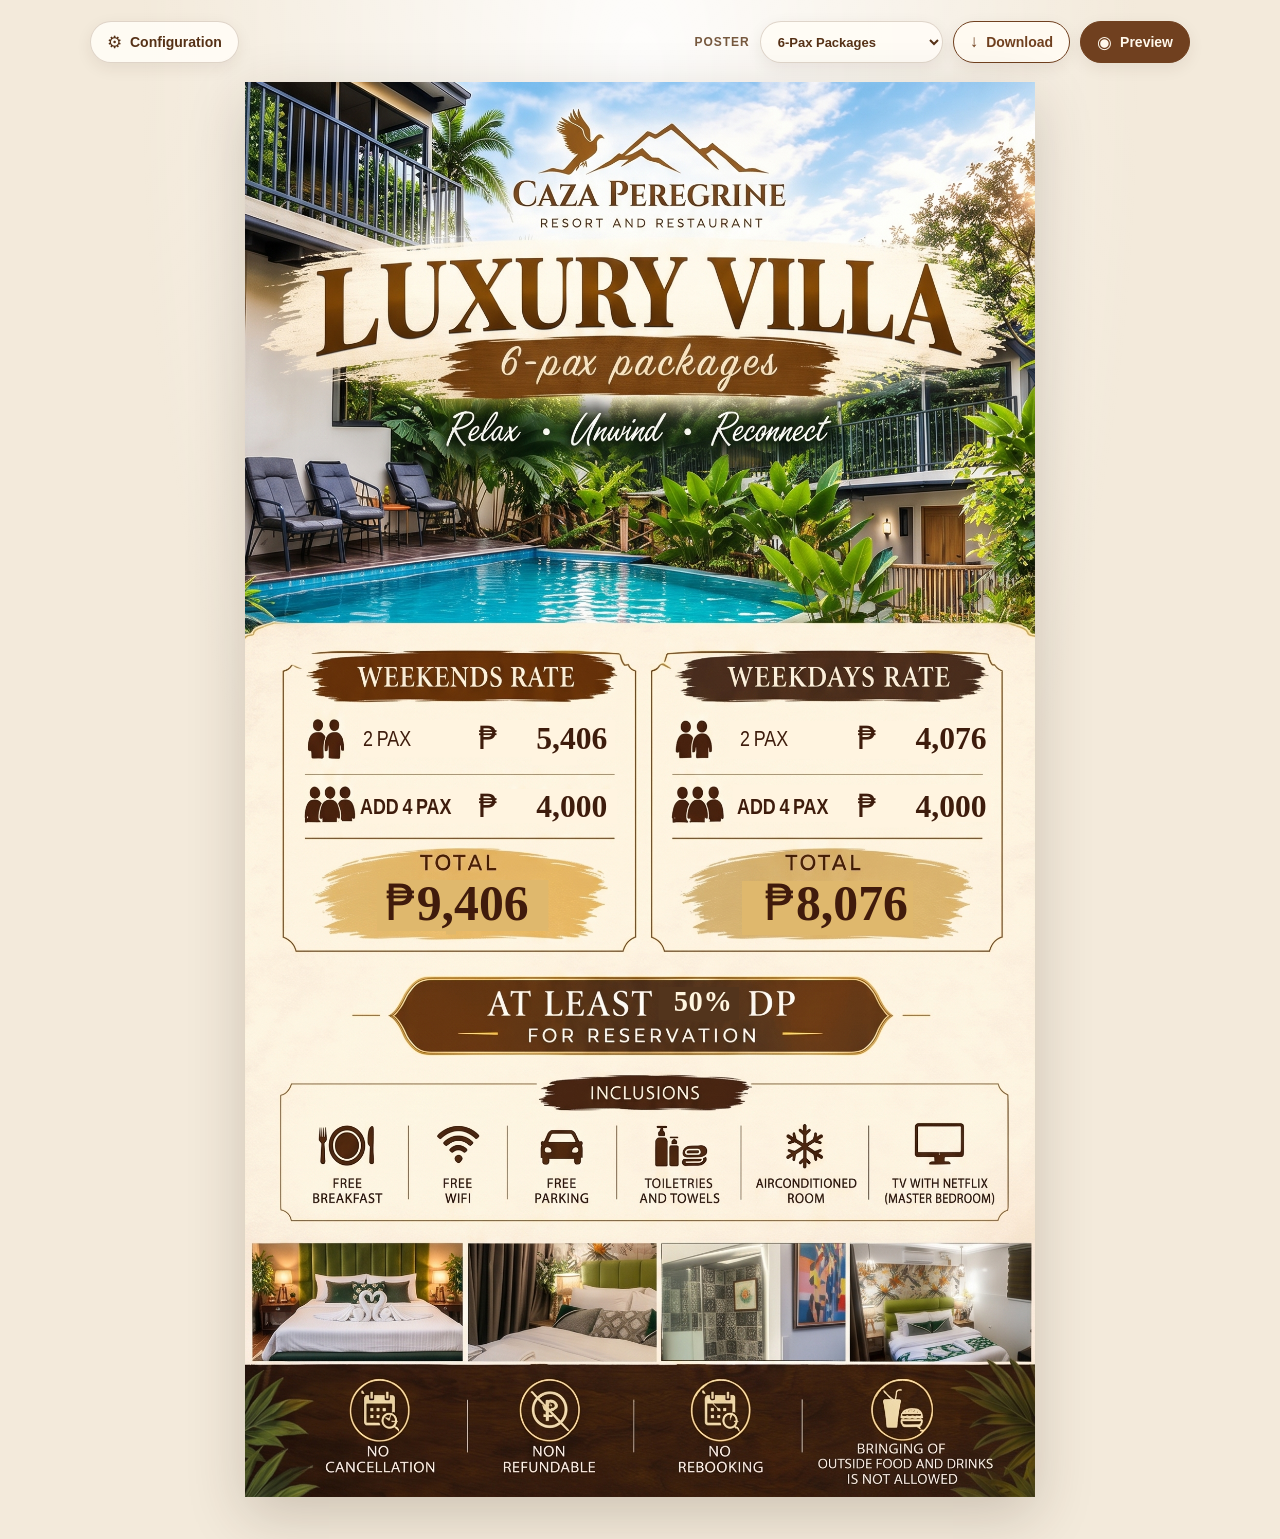
==== app-7f4c9a2e8b1d403f9a72e5b8/index.html @ 6832ab53 "Readjust layout" ====
<!doctype html>
<html lang="en">
  <head>
    <meta charset="UTF-8">
    <meta name="viewport" content="width=device-width, initial-scale=1">
    <meta name="theme-color" content="#f6ecd9">
    <title>Caza Peregrine | Package Pricing Editor</title>
    <link rel="stylesheet" href="styles.css">
  </head>
  <body>
    <main class="app">
      <header class="toolbar" aria-label="Poster controls">
        <button class="toolbar-button settings-button" id="settings-button" type="button" aria-label="Open pricing configuration">
          <span aria-hidden="true">⚙</span>
          <span class="button-label">Configuration</span>
        </button>
        <div class="toolbar-right">
          <label class="poster-select-label" for="poster-select">Poster</label>
          <select id="poster-select" aria-label="Choose poster">
            <option value="packages">6-Pax Packages</option>
            <option value="weekend">Weekend Package</option>
          </select>
          <button class="toolbar-button download-button" id="download-button" type="button" aria-label="Download current poster">
            <span aria-hidden="true">↓</span>
            <span>Download</span>
          </button>
          <button class="toolbar-button preview-button" id="preview-button" type="button">
            <span aria-hidden="true">◉</span>
            <span id="preview-label">Preview</span>
          </button>
        </div>
      </header>

      <section class="poster-shell" aria-label="Editable Caza Peregrine pricing poster">
        <div class="poster" id="packages-poster">
          <img class="poster-background" src="assets/images/background_6PaxPackages.png" alt="Caza Peregrine Luxury Villa 6-pax packages poster">
          <div class="poster-fields packages-fields">
            <div class="price-row weekend-base">
              <span class="pax-value"><input data-setting="basePax" aria-label="Weekend base number of guests"><span>PAX</span></span>
              <span class="money-value"><span>₱</span><input data-setting="weekendRate" aria-label="Weekend base rate"></span>
            </div>
            <div class="price-row weekend-additional">
              <span class="pax-value"><span>ADD</span><input data-derived="additionalPax" aria-label="Weekend additional guests" readonly><span>PAX</span></span>
              <span class="money-value"><span>₱</span><input data-setting="additionalRate" aria-label="Weekend additional guest rate"></span>
            </div>
            <div class="total-value weekend-total" aria-label="Weekend total price"></div>
            <div class="price-row weekday-base">
              <span class="pax-value"><input data-setting="basePax" aria-label="Weekday base number of guests"><span>PAX</span></span>
              <span class="money-value"><span>₱</span><input data-setting="weekdayRate" aria-label="Weekday base rate"></span>
            </div>
            <div class="price-row weekday-additional">
              <span class="pax-value"><span>ADD</span><input data-derived="additionalPax" aria-label="Weekday additional guests" readonly><span>PAX</span></span>
              <span class="money-value"><span>₱</span><input data-setting="additionalRate" aria-label="Weekday additional guest rate"></span>
            </div>
            <div class="total-value weekday-total" aria-label="Weekday total price"></div>
            <input class="deposit-percent" data-setting="depositPercent" aria-label="Downpayment percentage" inputmode="decimal">
          </div>
        </div>

        <div class="poster is-hidden" id="weekend-poster">
          <img class="poster-background" src="assets/images/background_weekendPackage.png" alt="Caza Peregrine Luxury Villa weekend package poster">
          <div class="poster-fields weekend-fields">
            <div class="weekend-base-pax">
              <span class="pax-value"><input data-setting="basePax" aria-label="Weekend package base number of guests"><span>PAX</span></span>
            </div>
            <div class="weekend-base-rate money-value">
              <span>₱</span><input data-setting="weekendRate" aria-label="Weekend package base rate">
            </div>
            <div class="weekend-add-pax">
              <span class="pax-value"><span>ADD</span><input data-derived="additionalPax" aria-label="Weekend package additional guests" readonly><span>PAX</span></span>
            </div>
            <div class="weekend-add-rate money-value">
              <span>₱</span><input data-setting="additionalRate" aria-label="Weekend package additional guest rate">
            </div>
            <div class="weekend-total-value"></div>
            <div class="weekend-deposit-value"></div>
          </div>
        </div>
      </section>
    </main>

    <dialog class="settings-dialog" id="settings-dialog" aria-labelledby="dialog-title">
      <form method="dialog" class="dialog-content" id="settings-form">
        <div class="dialog-heading">
          <div>
            <p class="eyebrow">CAZA PEREGRINE · PRICING</p>
            <h1 id="dialog-title">Package configuration</h1>
          </div>
          <button class="close-button" value="close" aria-label="Close configuration">×</button>
        </div>
        <p class="dialog-intro">Changes update both posters instantly. Prices are in Philippine pesos.</p>
        <label class="setting-row">
          <span><strong>Base number of pax</strong><small>Guests included in the base rate</small></span>
          <input type="number" id="base-pax-setting" data-setting="basePax" min="1" max="6" step="1" required>
        </label>
        <label class="setting-row">
          <span><strong>Base rate – weekends</strong><small>Weekend package for the base guests</small></span>
          <span class="setting-input"><span>₱</span><input type="number" id="weekend-rate-setting" data-setting="weekendRate" min="0" step="1" required></span>
        </label>
        <label class="setting-row">
          <span><strong>Base rate – weekdays</strong><small>Weekday package for the base guests</small></span>
          <span class="setting-input"><span>₱</span><input type="number" id="weekday-rate-setting" data-setting="weekdayRate" min="0" step="1" required></span>
        </label>
        <div class="setting-pair" aria-label="Additional guest settings">
          <label class="setting-row">
            <span><strong>Number of additional pax</strong><small>Guests added to the base count</small></span>
            <input type="number" id="additional-pax-setting" data-setting="additionalPax" min="0" step="1" required>
          </label>
          <label class="setting-row">
            <span><strong>Additional pax rate</strong><small>Rate for additional guests</small></span>
            <span class="setting-input"><span>₱</span><input type="number" id="additional-rate-setting" data-setting="additionalRate" min="0" step="1" required></span>
          </label>
        </div>
        <label class="setting-row">
          <span><strong>DP rate</strong><small>Down-payment percentage of the total</small></span>
          <span class="setting-input"><input type="number" id="deposit-percent-setting" data-setting="depositPercent" min="0" max="99" step="1" required><span>%</span></span>
        </label>
        <div class="capacity-note"><span id="additional-count-note">4 additional guests</span> configured for this package.</div>
        <div class="dialog-actions">
          <button class="reset-button" id="reset-button" type="button">Reset defaults</button>
          <button class="done-button" value="close">Done</button>
        </div>
      </form>
    </dialog>

    <script src="app.js"></script>
  </body>
</html>
---- app-7f4c9a2e8b1d403f9a72e5b8/styles.css ----
:root {
  color-scheme: light;
  font-family: Arial, Helvetica, sans-serif;
  color: #382012;
  background: #f3eadb;
  font-synthesis: none;
  text-rendering: optimizeLegibility;
}

* {
  box-sizing: border-box;
}

body {
  margin: 0;
  min-width: 320px;
  min-height: 100vh;
  background:
    radial-gradient(ellipse at 50% 5%, rgba(255, 255, 255, 0.92), transparent 55%),
    #f3eadb;
}

button,
select,
input {
  font: inherit;
}

.app {
  width: min(100% - 32px, 1100px);
  margin: 0 auto;
  padding: 18px 0 42px;
}

.toolbar {
  min-height: 48px;
  margin: 0 auto 16px;
  display: flex;
  align-items: center;
  justify-content: space-between;
  gap: 12px;
}

.toolbar-right {
  display: flex;
  align-items: center;
  justify-content: flex-end;
  gap: 10px;
}

.toolbar-button,
#poster-select {
  min-height: 42px;
  border: 1px solid rgba(98, 56, 27, 0.2);
  border-radius: 999px;
  background: rgba(255, 252, 246, 0.92);
  color: #563116;
  box-shadow: 0 5px 16px rgba(67, 41, 22, 0.08);
}

.toolbar-button {
  display: inline-flex;
  align-items: center;
  justify-content: center;
  gap: 8px;
  padding: 0 16px;
  cursor: pointer;
  font-size: 14px;
  font-weight: 700;
  transition: background 150ms ease, transform 150ms ease;
}

.toolbar-button:hover,
#poster-select:hover {
  background: #fff;
}

.toolbar-button:active {
  transform: translateY(1px);
}

.toolbar-button > span:first-child {
  font-size: 17px;
}

.preview-button {
  border-color: #70401f;
  background: #70401f;
  color: #fff8eb;
}

.download-button {
  border-color: #70401f;
  background: #fffaf1;
  color: #70401f;
}

.preview-button:hover {
  background: #593218;
}

.poster-select-label {
  color: #76583e;
  font-size: 12px;
  font-weight: 700;
  letter-spacing: 0.08em;
  text-transform: uppercase;
}

#poster-select {
  padding: 0 34px 0 13px;
  font-size: 13px;
  font-weight: 700;
}

.poster-shell {
  width: min(100%, 790px);
  margin: 0 auto;
}

.poster {
  position: relative;
  width: 100%;
  aspect-ratio: 1536 / 2752;
  overflow: hidden;
  container-type: inline-size;
  box-shadow: 0 18px 55px rgba(54, 35, 18, 0.2);
}

.poster.is-hidden {
  display: none;
}

.poster-background,
.poster-fields {
  position: absolute;
  inset: 0;
  width: 100%;
  height: 100%;
}

.poster-background {
  display: block;
  object-fit: fill;
}

.poster-fields {
  pointer-events: none;
}

.price-row {
  position: absolute;
  left: 7.3%;
  width: 38.7%;
  height: 3.15%;
  display: flex;
  align-items: center;
  justify-content: space-between;
  gap: 1%;
  color: #3e1c0c;
}

.price-row.weekend-base {
  top: 43.7%;
}

.price-row.weekend-additional {
  top: 48.5%;
}

.price-row.weekday-base {
  left: 52.3%;
  top: 43.7%;
}

.price-row.weekday-additional {
  left: 52.3%;
  top: 48.5%;
}

.pax-value,
.money-value {
  min-width: 0;
  display: inline-flex;
  align-items: center;
  white-space: nowrap;
}

.pax-value {
  gap: 0.10cqw;
  font-size: 2.45cqw;
  line-height: 1;
}

.price-row .pax-value {
  position: absolute;
  left: 9.2cqw;
  width: 16.5cqw;
  transform: translateY(2.0cqw) scaleX(var(--pax-scale, 0.78));
  transform-origin: left center;
  font-size: 2.9cqw;
  font-family: "Arial Rounded MT", "Arial Rounded", Arial, sans-serif;
  font-weight: normal;
}

.price-row.weekend-additional .pax-value,
.price-row.weekday-additional .pax-value {
  font-weight: 600;
}

.price-row.weekend-base .pax-value,
.price-row.weekend-additional .pax-value {
  left: 7.2cqw;
}

.price-row.weekday-base .pax-value,
.price-row.weekday-additional .pax-value {
  left: 10.0cqw;
}

.pax-value input {
  flex: 0 0 0.9em;
  width: 0.9em;
  min-width: 0.9em;
  font-family: "Goudy Old Style", Goudy, Georgia, "Times New Roman", serif;
  font-weight: 700;
  text-align: center;
}

.price-row .pax-value > span {
  flex: 0 0 auto;
  white-space: nowrap;
}

.money-value {
  gap: 0.1em;
  font-family: Georgia, "Times New Roman", serif;
  font-size: 4.0cqw;
  font-weight: 700;
  line-height: 1;
}

.price-row .money-value {
  position: absolute;
  right: 0;
  width: 47%;
  justify-content: flex-end;
  transform: translateY(2cqw);
}

.price-row.weekday-base .money-value,
.price-row.weekday-additional .money-value {
  right: -3cqw;
}

.price-row .money-value.long-price {
  font-size: 3.35cqw;
}

.price-row .money-value.extra-long-price {
  font-size: 2.9cqw;
}

.money-value input {
  width: 3.4em;
  min-width: 0;
  text-align: right;
}

.total-value {
  position: absolute;
  width: 31%;
  height: 5.2%;
  display: flex;
  align-items: center;
  justify-content: center;
  color: #401b0c;
  font-family: Georgia, "Times New Roman", serif;
  font-size: 6.3cqw;
  font-weight: 700;
  line-height: 1;
  white-space: nowrap;
}

.weekend-total {
  top: 55.5%;
  left: 11.3%;
}

.weekday-total {
  top: 55.5%;
  left: 59.3%;
}

.deposit-percent {
  position: absolute;
  top: 63.9%;
  left: 54%;
  width: 8%;
  height: 2.2%;
  gap: 0.35em;
  font-family: Georgia, "Times New Roman", serif;
  font-size: 4.0cqw;
  font-weight: 700;
  letter-spacing: 0.025em;
  white-space: nowrap;
  text-align: center;
  color: #fff6df;
}

.deposit-percent input {
  width: 100%;
  height: 100%;
  background: #663614;
  color: #fff6df;
}

.poster-fields input {
  pointer-events: auto;
  padding: 0;
  border: 1px solid transparent;
  border-radius: 3px;
  outline: none;
  background: transparent;
  color: inherit;
  font: inherit;
  font-weight: inherit;
  line-height: inherit;
  letter-spacing: inherit;
  box-shadow: none;
  appearance: textfield;
  -moz-appearance: textfield;
}

.poster-fields input::-webkit-outer-spin-button,
.poster-fields input::-webkit-inner-spin-button {
  margin: 0;
  -webkit-appearance: none;
}

.poster-fields input.deposit-percent {
  border: 0;
  background: transparent;
  color: #fff6df;
  font: 700 3.6cqw Georgia, "Times New Roman", serif;
  letter-spacing: 0.025em;
  text-align: center;
}

body:not(.preview-mode) .poster-fields input:hover,
body:not(.preview-mode) .poster-fields input:focus {
  border-color: rgba(108, 61, 30, 0.5);
  background: rgba(255, 250, 239, 0.58);
  box-shadow: 0 0 0 2px rgba(108, 61, 30, 0.08);
}

.weekend-fields {
  color: #3e1c0c;
}

.weekend-base-pax,
.weekend-add-pax {
  position: absolute;
  width: 29%;
  height: 3.1%;
  display: flex;
  align-items: center;
  justify-content: center;
}

.weekend-base-pax {
  top: 41.1%;
  left: 21%;
}

.weekend-add-pax {
  top: 41.1%;
  left: 63.5%;
}

.weekend-fields .pax-value {
  gap: 0.12em;
  font-size: 3.6cqw;
  font-family: "Arial Rounded MT Bold", "Arial", sans-serif;
  font-weight: 700;
  transform: scaleX(var(--pax-scale, 0.9));
  transform-origin: center;
}

.weekend-add-pax .pax-value {
  font-weight: 600;
}

.weekend-fields .pax-value input {
  flex-basis: 1em;
  width: 1em;
  min-width: 1em;
}

.weekend-base-rate,
.weekend-add-rate {
  position: absolute;
  width: 29%;
  height: 4.1%;
  justify-content: center;
  font-size: 6.1cqw;
}

.weekend-base-rate {
  top: 43.6%;
  left: 12%;
}

.weekend-add-rate {
  top: 43.6%;
  left: 59%;
}

.weekend-fields .money-value input {
  width: 3.25em;
  text-align: center;
}

.weekend-fields .money-value.long-price {
  font-size: 5.1cqw;
}

.weekend-fields .money-value.extra-long-price {
  font-size: 4.3cqw;
}

.weekend-total-value {
  position: absolute;
  top: 50.45%;
  left: 21%;
  width: 58%;
  height: 5.5%;
  display: flex;
  align-items: center;
  justify-content: center;
  color: #fff6e3;
  font-family: Georgia, "Times New Roman", serif;
  font-size: 8.4cqw;
  font-weight: 700;
  white-space: nowrap;
  line-height: 1;
}

.weekend-deposit-value {
  position: absolute;
  top: 59.45%;
  left: 23%;
  width: 54%;
  height: 3.6%;
  display: flex;
  align-items: center;
  justify-content: center;
  color: #481e10;
  font-family: Georgia, "Times New Roman", serif;
  font-size: 5.2cqw;
  font-weight: 700;
  line-height: 1;
  white-space: nowrap;
}

.preview-mode .toolbar {
  position: static;
  width: min(100% - 32px, 1100px);
  margin: 0 auto 16px;
  padding-top: 12px;
}

.preview-mode .settings-button,
.preview-mode .poster-select-label,
.preview-mode #poster-select {
  display: none;
}

.preview-mode .app {
  width: 100%;
  padding: 0;
}

.preview-mode .poster-shell {
  width: min(100%, 790px);
}

.preview-mode .poster {
  box-shadow: none;
}

.settings-dialog {
  width: min(470px, calc(100% - 28px));
  max-height: calc(100% - 28px);
  max-width: none;
  overflow-y: auto;
  padding: 0;
  border: 1px solid rgba(90, 55, 30, 0.14);
  border-radius: 20px;
  background: #fffaf1;
  color: #392315;
  box-shadow: 0 28px 90px rgba(38, 24, 13, 0.28);
}

.settings-dialog::backdrop {
  background: rgba(35, 23, 15, 0.45);
  backdrop-filter: blur(3px);
}

.dialog-content {
  padding: 26px;
}

.dialog-heading {
  display: flex;
  align-items: flex-start;
  justify-content: space-between;
  gap: 12px;
}

.eyebrow {
  margin: 0 0 7px;
  color: #9a6d3d;
  font-size: 10px;
  font-weight: 800;
  letter-spacing: 0.15em;
}

.dialog-heading h1 {
  margin: 0;
  font-family: Georgia, "Times New Roman", serif;
  font-size: 25px;
  font-weight: 600;
}

.close-button {
  width: 34px;
  height: 34px;
  border: 0;
  border-radius: 50%;
  background: #f1e7d8;
  color: #54331b;
  cursor: pointer;
  font-size: 25px;
  line-height: 1;
}

.dialog-intro {
  margin: 12px 0 19px;
  color: #806b56;
  font-size: 13px;
  line-height: 1.5;
}

.setting-row {
  display: flex;
  align-items: center;
  justify-content: space-between;
  gap: 14px;
  padding: 13px 0;
  border-top: 1px solid #eee2d0;
}

.setting-pair {
  display: grid;
  grid-template-columns: repeat(2, minmax(0, 1fr));
  gap: 16px;
  margin: 20px 0 22px;
  padding: 17px 0;
  border-top: 1px solid #eee2d0;
  border-bottom: 1px solid #eee2d0;
}

.setting-pair .setting-row {
  min-width: 0;
  display: grid;
  align-content: start;
  gap: 10px;
  padding: 0;
  border: 0;
}

.setting-pair .setting-row > span:first-child {
  min-height: 45px;
}

.setting-pair .setting-row > input,
.setting-pair .setting-input {
  width: 100%;
}

.setting-pair .setting-input input {
  width: 100%;
  min-width: 0;
  flex: 1;
}

.setting-row > span:first-child {
  display: grid;
  gap: 4px;
}

.setting-row strong {
  font-size: 13px;
}

.setting-row small {
  color: #927d67;
  font-size: 11px;
}

.setting-row input {
  width: 112px;
  height: 39px;
  padding: 0 10px;
  border: 1px solid #dfcfb9;
  border-radius: 9px;
  background: #fffdf9;
  color: #482b17;
  text-align: right;
}

.setting-row input:focus {
  border-color: #956335;
  outline: 3px solid rgba(149, 99, 53, 0.14);
}

.setting-input {
  display: inline-flex;
  align-items: center;
  gap: 6px;
  color: #78522e;
  font-weight: 700;
}

.setting-input input {
  width: 106px;
}

.capacity-note {
  margin: 8px 0 2px;
  padding: 11px 12px;
  border-radius: 9px;
  background: #f4ecdf;
  color: #806b56;
  font-size: 12px;
}

.capacity-note span {
  color: #5a351c;
  font-weight: 700;
}

.dialog-actions {
  display: flex;
  align-items: center;
  justify-content: space-between;
  gap: 10px;
  margin-top: 21px;
}

.dialog-actions button {
  min-height: 40px;
  padding: 0 15px;
  border: 0;
  border-radius: 999px;
  cursor: pointer;
  font-size: 13px;
  font-weight: 700;
}

.reset-button {
  background: transparent;
  color: #795b3e;
}

.done-button {
  min-width: 90px;
  background: #70401f;
  color: #fff8eb;
}

.preview-mode .poster-fields input:not(.deposit-percent) {
  border-color: transparent !important;
  background: transparent !important;
  box-shadow: none !important;
}

.preview-mode .poster-fields input.deposit-percent {
  background: transparent !important;
}

@media (max-width: 600px) {
  .app {
    width: 100%;
    padding: 10px 0 24px;
  }

  .toolbar {
    width: calc(100% - 20px);
    min-height: 42px;
    margin-bottom: 10px;
    gap: 6px;
  }

  .toolbar-button {
    min-height: 38px;
    padding: 0 11px;
    font-size: 12px;
  }

  .toolbar-button > span:first-child {
    font-size: 15px;
  }

  .toolbar-right {
    gap: 6px;
  }

  .poster-select-label {
    display: none;
  }

  #poster-select {
    min-height: 38px;
    max-width: 134px;
    padding-right: 25px;
    padding-left: 9px;
    font-size: 11px;
  }

  .poster-shell {
    width: 100%;
  }

  .preview-mode .poster-shell {
    width: 100%;
  }

  .dialog-content {
    padding: 22px 19px;
  }

  .dialog-heading h1 {
    font-size: 22px;
  }
}

@media (max-width: 365px) {
  .button-label {
    display: none;
  }

  #poster-select {
    max-width: 124px;
  }
}
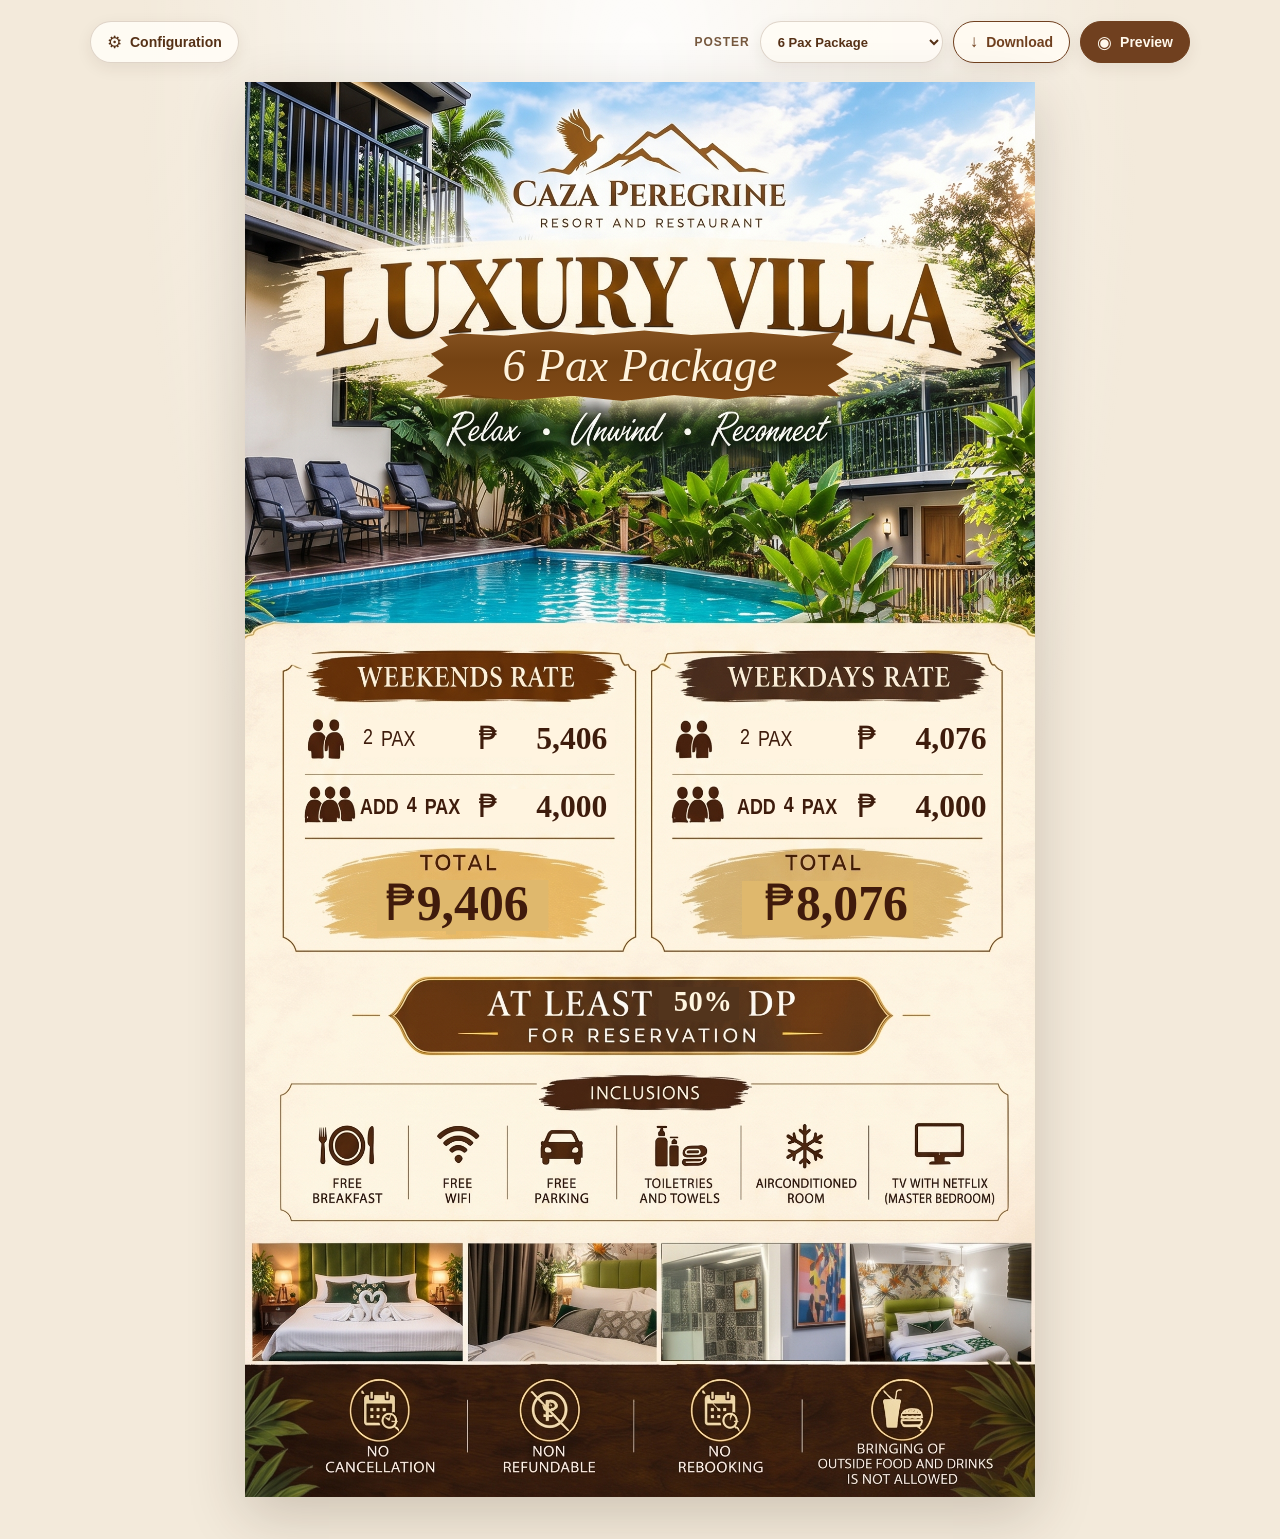
==== commit 5bec4c65: "Minor updates" ====
--- a/app-7f4c9a2e8b1d403f9a72e5b8/index.html
+++ b/app-7f4c9a2e8b1d403f9a72e5b8/index.html
@@ -17,7 +17,7 @@
         <div class="toolbar-right">
           <label class="poster-select-label" for="poster-select">Poster</label>
           <select id="poster-select" aria-label="Choose poster">
-            <option value="packages">6-Pax Packages</option>
+            <option value="packages">N Pax Package</option>
             <option value="weekend">Weekend Package</option>
           </select>
           <button class="toolbar-button download-button" id="download-button" type="button" aria-label="Download current poster">
@@ -35,6 +35,8 @@
         <div class="poster" id="packages-poster">
           <img class="poster-background" src="assets/images/background_6PaxPackages.png" alt="Caza Peregrine Luxury Villa 6-pax packages poster">
           <div class="poster-fields packages-fields">
+            <div class="package-title-mask" aria-hidden="true"></div>
+            <input class="package-title" type="text" aria-label="Editable package title" maxlength="32" autocomplete="off">
             <div class="price-row weekend-base">
               <span class="pax-value"><input data-setting="basePax" aria-label="Weekend base number of guests"><span>PAX</span></span>
               <span class="money-value"><span>₱</span><input data-setting="weekendRate" aria-label="Weekend base rate"></span>
@@ -91,7 +93,7 @@
         <p class="dialog-intro">Changes update both posters instantly. Prices are in Philippine pesos.</p>
         <label class="setting-row">
           <span><strong>Base number of pax</strong><small>Guests included in the base rate</small></span>
-          <input type="number" id="base-pax-setting" data-setting="basePax" min="1" max="6" step="1" required>
+          <input type="number" id="base-pax-setting" data-setting="basePax" min="1" max="99" step="1" required>
         </label>
         <label class="setting-row">
           <span><strong>Base rate – weekends</strong><small>Weekend package for the base guests</small></span>
--- a/app-7f4c9a2e8b1d403f9a72e5b8/styles.css
+++ b/app-7f4c9a2e8b1d403f9a72e5b8/styles.css
@@ -148,6 +148,31 @@
   pointer-events: none;
 }
 
+.package-title-mask {
+  position: absolute;
+  top: 17.4%;
+  left: 23%;
+  width: 54%;
+  height: 5.3%;
+  background: linear-gradient(180deg, #865321 0%, #754313 42%, #804a16 100%);
+  clip-path: polygon(3% 12%, 8% 7%, 18% 10%, 29% 4%, 39% 9%, 51% 3%, 62% 9%, 76% 5%, 88% 11%, 97% 5%, 95% 22%, 100% 34%, 96% 48%, 99% 61%, 94% 76%, 97% 91%, 83% 86%, 70% 95%, 58% 89%, 46% 97%, 34% 90%, 21% 96%, 10% 88%, 2% 94%, 5% 77%, 0 64%, 4% 49%, 1% 34%, 5% 23%);
+  pointer-events: none;
+}
+
+.poster-fields input.package-title {
+  position: absolute;
+  top: 18.15%;
+  left: 26%;
+  width: 48%;
+  height: 3.8%;
+  color: #fff3dc;
+  font-family: "Brush Script MT", "Segoe Script", cursive;
+  font-size: 5.8cqw;
+  font-style: italic;
+  text-align: center;
+  text-shadow: 0 1px 2px rgba(48, 25, 8, 0.3);
+}
+
 .price-row {
   position: absolute;
   left: 7.3%;
@@ -225,6 +250,12 @@
   font-family: "Goudy Old Style", Goudy, Georgia, "Times New Roman", serif;
   font-weight: 700;
   text-align: center;
+  position: relative;
+  top: -0.08em;
+}
+
+.price-row .pax-value {
+  gap: 0.8cqw;
 }
 
 .price-row .pax-value > span {
@@ -373,6 +404,11 @@
   left: 21%;
 }
 
+.weekend-base-pax .pax-value {
+  position: relative;
+  left: -3cqw;
+}
+
 .weekend-add-pax {
   top: 41.1%;
   left: 63.5%;
